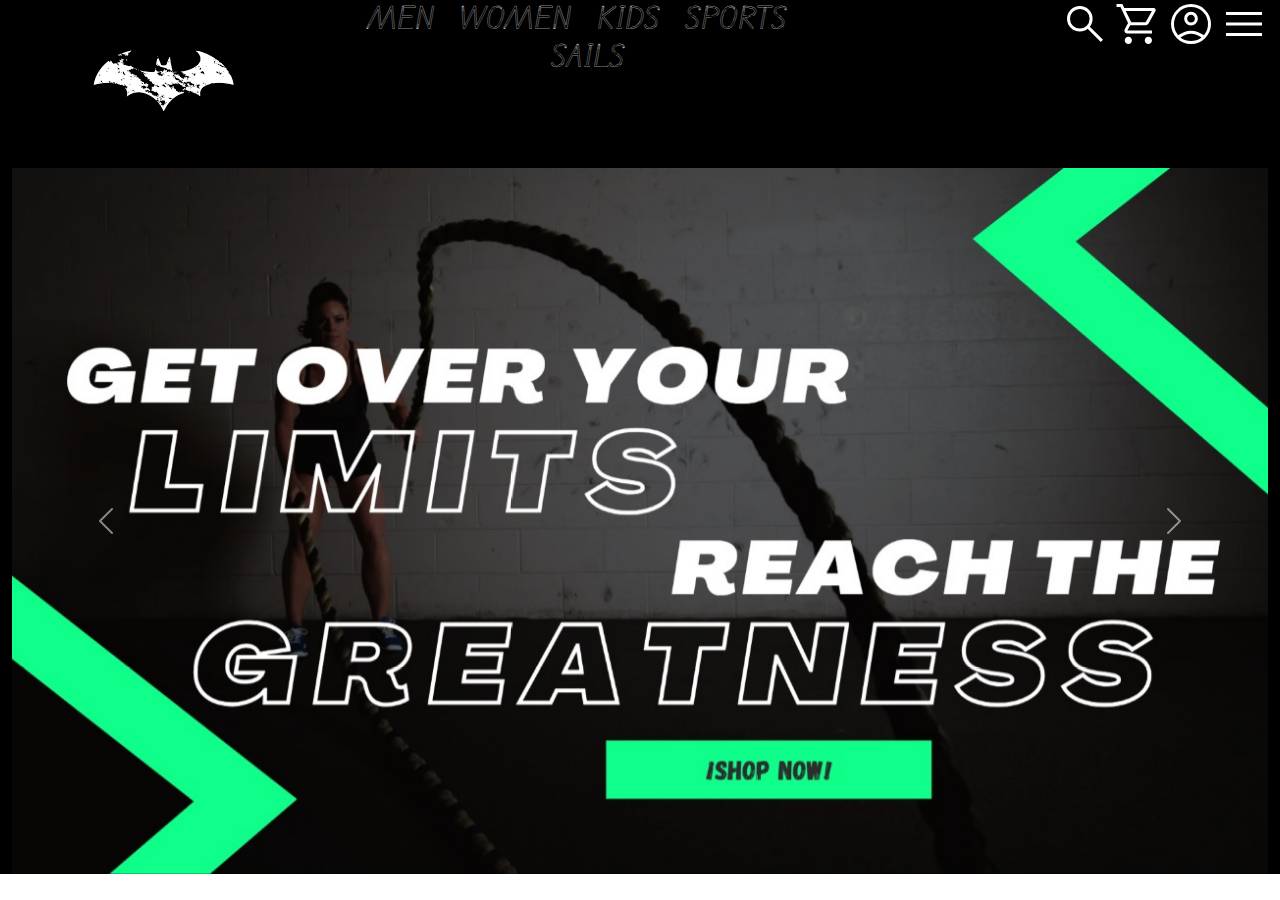
==== index.html @ 676c0932 "Update index.html" ====
<!DOCTYPE html>
<html lang="en">
<head>
    <meta charset="UTF-8">
    <meta name="viewport" content="width=device-width, initial-scale=1.0">
    <title>BAT Sports</title>
    <link rel="icon" href="/img/favicon_io/favicon-16x16.png" type="image/png">
    <link rel="stylesheet" href="/css/bootstrap.min.css">
    <link rel="stylesheet" href="/ESTILO/miestilo.css">
    <link rel="stylesheet" href="/ESTILO/buttomstyle.css">
</head>
<body>
    <div class="container-fluid">
        <header class="row">
                <div class="menu col-3">
                    <a href="/index.html"><img src="/img/logo.png" alt=""></a>
                </div>
                <div class="indice col-5">
                    <a href="men.html">MEN</a>
                    <a href="women.html">WOMEN</a>
                    <a href="kids.html">KIDS</a>
                    <a href="sports.html">SPORTS</a>
                    <a href="sails.html">SAILS</a>
                </div>
                <div class="svg col-4">
                    <a href="#"><svg xmlns="http://www.w3.org/2000/svg" height="48px" viewBox="0 -960 960 960" width="48px" fill="#FFFFFF"><path d="M796-121 533-384q-30 26-69.96 40.5Q423.08-329 378-329q-108.16 0-183.08-75Q120-479 120-585t75-181q75-75 181.5-75t181 75Q632-691 632-584.85 632-542 618-502q-14 40-42 75l264 262-44 44ZM377-389q81.25 0 138.13-57.5Q572-504 572-585t-56.87-138.5Q458.25-781 377-781q-82.08 0-139.54 57.5Q180-666 180-585t57.46 138.5Q294.92-389 377-389Z"/></svg></a>
                    <a href="/index2.html"><svg xmlns="http://www.w3.org/2000/svg" height="48px" viewBox="0 -960 960 960" width="48px" fill="#FFFFFF"><path d="M286.79-81Q257-81 236-102.21t-21-51Q215-183 236.21-204t51-21Q317-225 338-203.79t21 51Q359-123 337.79-102t-51 21Zm400 0Q657-81 636-102.21t-21-51Q615-183 636.21-204t51-21Q717-225 738-203.79t21 51Q759-123 737.79-102t-51 21ZM235-741l110 228h288l125-228H235Zm-30-60h589.07q22.97 0 34.95 21 11.98 21-.02 42L694-495q-11 19-28.56 30.5T627-453H324l-56 104h491v60H277q-42 0-60.5-28t.5-63l64-118-152-322H51v-60h117l37 79Zm140 288h288-288Z"/></svg></a>
                    <button type="button" class="btn-log" data-bs-toggle="modal" data-bs-target="#staticBackdrop">
                        <svg xmlns="http://www.w3.org/2000/svg" height="48px" viewBox="0 -960 960 960" width="48px" fill="#FFFFFF"><path d="M222-255q63-44 125-67.5T480-346q71 0 133.5 23.5T739-255q44-54 62.5-109T820-480q0-145-97.5-242.5T480-820q-145 0-242.5 97.5T140-480q0 61 19 116t63 109Zm257.81-195q-57.81 0-97.31-39.69-39.5-39.68-39.5-97.5 0-57.81 39.69-97.31 39.68-39.5 97.5-39.5 57.81 0 97.31 39.69 39.5 39.68 39.5 97.5 0 57.81-39.69 97.31-39.68 39.5-97.5 39.5Zm.66 370Q398-80 325-111.5t-127.5-86q-54.5-54.5-86-127.27Q80-397.53 80-480.27 80-563 111.5-635.5q31.5-72.5 86-127t127.27-86q72.76-31.5 155.5-31.5 82.73 0 155.23 31.5 72.5 31.5 127 86t86 127.03q31.5 72.53 31.5 155T848.5-325q-31.5 73-86 127.5t-127.03 86Q562.94-80 480.47-80Zm-.47-60q55 0 107.5-16T691-212q-51-36-104-55t-107-19q-54 0-107 19t-104 55q51 40 103.5 56T480-140Zm0-370q34 0 55.5-21.5T557-587q0-34-21.5-55.5T480-664q-34 0-55.5 21.5T403-587q0 34 21.5 55.5T480-510Zm0-77Zm0 374Z"/></svg>
                    </button>
                    <a href="#"><svg xmlns="http://www.w3.org/2000/svg" height="48px" viewBox="0 -960 960 960" width="48px" fill="#FFFFFF"><path d="M120-240v-60h720v60H120Zm0-210v-60h720v60H120Zm0-210v-60h720v60H120Z"/></svg></a>
                </div>
        </header>
        <div>
                <div id="carouselExample" class="carousel slide">
                    <div class="carousel-inner">
                    <div class="carousel-item active">
                        <img src="/img/Imagen de WhatsApp 2024-12-02 a las 22.35.21_c96f1536.jpg" class="d-block w-100" alt="...">
                    </div>
                    <div class="carousel-item">
                        <img src="/img/IMAGEN DE PROMOCION.jpg" class="d-block w-100" alt="...">
                    </div>
                    <div class="carousel-item">
                        <img src="/img/promo adidas.png" class="d-block w-100" alt="...">
                    </div>
                    </div>
                    <button class="carousel-control-prev" type="button" data-bs-target="#carouselExample" data-bs-slide="prev">
                    <span class="carousel-control-prev-icon" aria-hidden="true"></span>
                    <span class="visually-hidden">Previous</span>
                    </button>
                    <button class="carousel-control-next" type="button" data-bs-target="#carouselExample" data-bs-slide="next">
                    <span class="carousel-control-next-icon" aria-hidden="true"></span>
                    <span class="visually-hidden">Next</span>
                    </button>
                </div>
        </div>
    </div>

    <div class="modal fade" id="staticBackdrop" data-bs-backdrop="static" data-bs-keyboard="false" tabindex="-1" aria-labelledby="staticBackdropLabel" aria-hidden="true">
        <div class="modal-dialog">
          <div class="modal-content">
            <div class="modal-header">
              <h1 class="modal-title fs-5" id="staticBackdropLabel">Sign In</h1>
              <button type="button" class="btn-close" data-bs-dismiss="modal" aria-label="Close"></button>
            </div>
            <div class="modal-body">
              <div>
                <fieldset class="frame">
                <label for="email">E-mail:</label>
                </fieldset>
                <input type="email" id="email" class:"auto-ajustado"><br><br>
              </div>
              <div>
                <fieldset class="frame">
                  <label for="passw">Password:</label>
                </fieldset>
                <input type="password" id="passw" class:"auto-ajustado"><br><br>
              </div>
            </div>
            <div class="modal-footer"> 
              <button type="button" class="btn btn-primary btn-block">Sign In</button>
              <button type="button" class="btn btn-secondary btn-block" data-bs-dismiss="modal">Close</button>
            </div>
          <br>
          <fieldset class="sign">
            <a href="#">Create an account</a>
          </fieldset> 
          </div>
        </div>
      </div>
      
    

    <script src="/js/bootstrap.bundle.min.js"></script>
</body>
</html>
---- ESTILO/miestilo.css ----
*{
    margin: 0px;
    padding: 0px;
}

.container-fluid {
    background-color: black;
}

a{
    color: white;
}
.indice{
    text-align: center;

}
.indice a{
    font-family: letramenu;
    font-size: 25px;
    margin-right: 20px;
    text-decoration: none;
}
.indice a:last-child {
    margin-right: 0;
}
.svg{
    text-align: end; 
}


@font-face {
    font-family: letramenu;
    src: url(/ESTILO/Edu_AU_VIC_WA_NT_Arrows/EduAUVICWANTArrows-VariableFont_wght.ttf);
}
.seccion{
    margin: 2rem 0;
  }


.container{
    width: 95%;
    max-width: 120rem;
    margin: 0 auto;
}
.container-items{
    display: grid;
    grid-template-columns: repeat(4, 1fr);
    gap: 20px;
    padding: 3rem 0;
}

.item{
    border-radius: 10px;
    box-shadow: 0px 8px 8px 0px rgba(0,0,0,0.75);
}

.item:hover{
    box-shadow: 0 10px 20px rgba(0, 0, 0, 0.20);
}

.item img{
    width: 100%;
    height: 300px;
    object-fit: cover;
    border-radius: 10px 10px 0 0;
    transition: all .5s;
}

.item figure{
    overflow: hidden;
}

.item:hover img{
    transform: scale(1.2);
}

.info-product{
    padding: 15px 30px;
    line-height: 2;
    display: flex;
    flex-direction: column;
    gap: 5px;
    text-align: center;
    font-family: 'Franklin Gothic Medium', 'Arial Narrow', Arial, sans-serif;
}

.price{
    font-size: 18px;
    font-weight: 900;
}

.info-product button{
    border: none;
    background: none;
    background-color: black;
    color: #fff;
    padding: 15px 10px;
    cursor: pointer;
    font-size: 1rem;
    font-family: 'Franklin Gothic Medium', 'Arial Narrow', Arial, sans-serif;
    text-transform: uppercase;
    border-radius: .5rem;
}
.texto_tachado{
    font-size: 18px;
    font-weight: 900;
    text-decoration: line-through;
    color: gray;
}
.texto_promocion{
    font-size: 20px;
    font-weight: 1000;
    color: red;
}
---- ESTILO/buttomstyle.css ----
.btn-primary {
        color: white;
        background-color: green;
        border-color :rgba(0, 0, 255, 0);
}


.btn-secondary {
    color: white;
    background-color: rgb(62, 60, 60);
    border-color: rgba(137, 43, 226, 0);
  }
.btn-block {
    display: block;
    width: 100%;
    text-align: center;
}
.btn {
    position: relative;
    display: inline-block;
    padding: 5px var(--base-size-16);
    font-size: 14px;
    font-weight: var(--base-text-weight-medium, 500);
    line-height: 20px;
    white-space: nowrap;
    vertical-align: middle;
    cursor: pointer;
    -webkit-user-select: none;
    user-select: none;
    border: 1px solid;
      border-top-color: currentcolor;
      border-right-color: currentcolor;
      border-bottom-color: currentcolor;
      border-left-color: currentcolor;
    border-radius: 6px;
    appearance: none;
  }
  .modal {
    display: none; 
    position:fixed; 
    z-index: 1; 
    padding-top: 100px; 
    left: 0;
    top: 0;
    width: 100%; 
    height: 100%;
    overflow: auto; 
    background-color: rgb(0,0,0);
    background-color: rgba(0,0,0,0.4); 
    font-family: fantasy;
    text-align: center;
    
  }
  .modal-content {
    color: white;
    background-color: black;
    margin: auto;
    padding: 20px;
    border: 1px solid #888;
    width: 50%;
  }
  .btn-log {
    background-color: black;
    border: none;
  }
.frame {
    border:none
}
.sign {
    font-family:Arial, Helvetica, sans-serif;
}
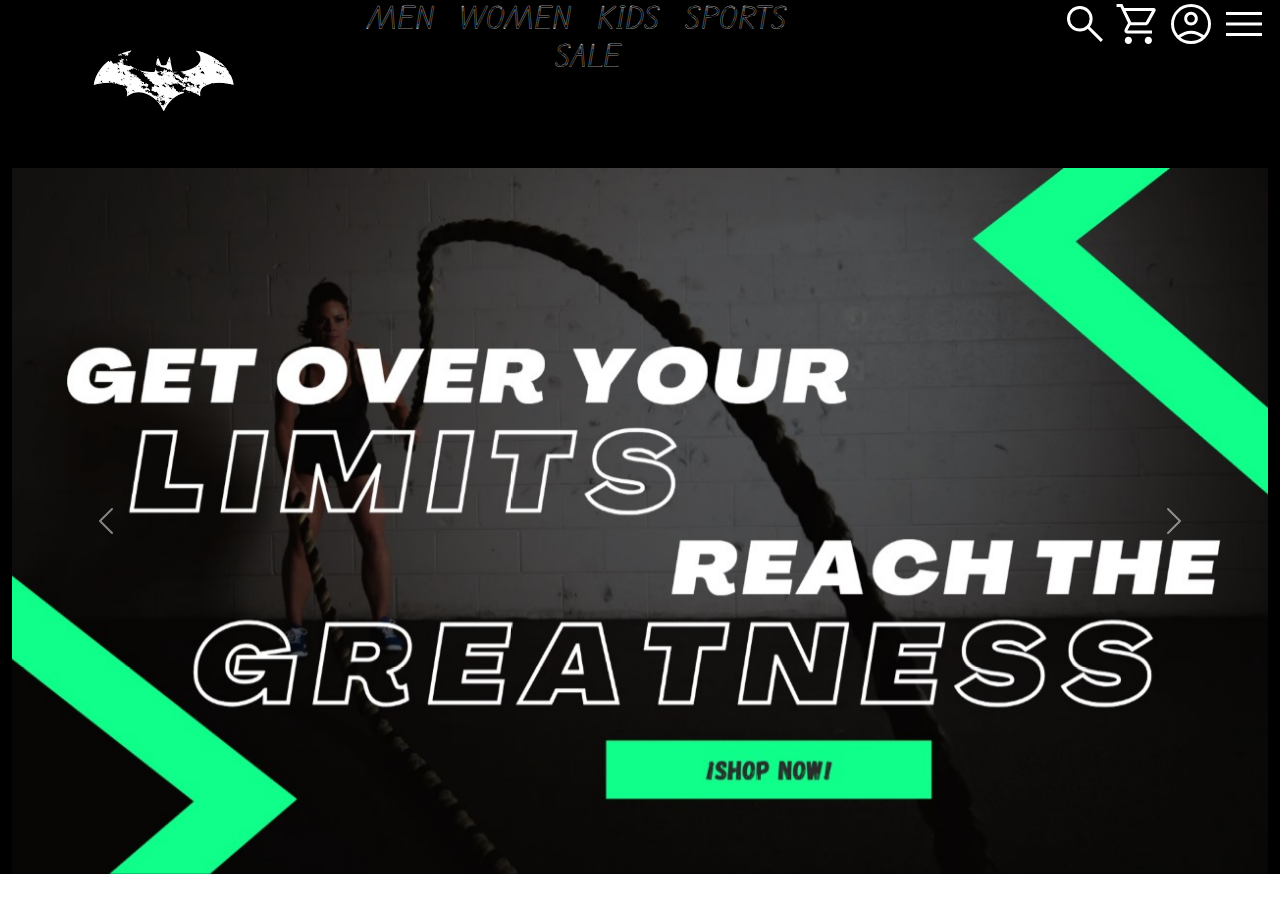
==== commit 93ee4250: "Update index.html" ====
--- a/index.html
+++ b/index.html
@@ -7,7 +7,7 @@
     <link rel="icon" href="/img/favicon_io/favicon-16x16.png" type="image/png">
     <link rel="stylesheet" href="/css/bootstrap.min.css">
     <link rel="stylesheet" href="/ESTILO/miestilo.css">
-    <link rel="stylesheet" href="/ESTILO/buttomstyle.css">
+    <link rel="stylesheet" href="/ESTILO/modalstyle.css">
 </head>
 <body>
     <div class="container-fluid">
@@ -20,7 +20,7 @@
                     <a href="women.html">WOMEN</a>
                     <a href="kids.html">KIDS</a>
                     <a href="sports.html">SPORTS</a>
-                    <a href="sails.html">SAILS</a>
+                    <a href="sails.html">SALE</a>
                 </div>
                 <div class="svg col-4">
                     <a href="#"><svg xmlns="http://www.w3.org/2000/svg" height="48px" viewBox="0 -960 960 960" width="48px" fill="#FFFFFF"><path d="M796-121 533-384q-30 26-69.96 40.5Q423.08-329 378-329q-108.16 0-183.08-75Q120-479 120-585t75-181q75-75 181.5-75t181 75Q632-691 632-584.85 632-542 618-502q-14 40-42 75l264 262-44 44ZM377-389q81.25 0 138.13-57.5Q572-504 572-585t-56.87-138.5Q458.25-781 377-781q-82.08 0-139.54 57.5Q180-666 180-585t57.46 138.5Q294.92-389 377-389Z"/></svg></a>
@@ -68,13 +68,13 @@
                 <fieldset class="frame">
                 <label for="email">E-mail:</label>
                 </fieldset>
-                <input type="email" id="email" class:"auto-ajustado"><br><br>
+                <input type="email" id="email" class="auto-ajustado"><br><br>
               </div>
               <div>
                 <fieldset class="frame">
                   <label for="passw">Password:</label>
                 </fieldset>
-                <input type="password" id="passw" class:"auto-ajustado"><br><br>
+                <input type="password" id="passw" class="auto-ajustado"><br><br>
               </div>
             </div>
             <div class="modal-footer"> 
--- a/ESTILO/modalstyle.css
+++ b/ESTILO/modalstyle.css
@@ -0,0 +1,81 @@
+
+.btn-primary {
+        color: white;
+        background-color: green;
+        border-color :rgba(0, 0, 255, 0);
+}
+
+
+.btn-secondary {
+    color: white;
+    background-color: rgb(62, 60, 60);
+    border-color: rgba(137, 43, 226, 0);
+  }
+.btn-block {
+    display: block;
+    width: 100%;
+    text-align: center;
+}
+.btn {
+    position: relative;
+    display: inline-block;
+    padding: 5px var(--base-size-16);
+    font-size: 14px;
+    font-weight: var(--base-text-weight-medium, 500);
+    line-height: 20px;
+    white-space: nowrap;
+    vertical-align: middle;
+    cursor: pointer;
+    -webkit-user-select: none;
+    user-select: none;
+    border: 1px solid;
+      border-top-color: currentcolor;
+      border-right-color: currentcolor;
+      border-bottom-color: currentcolor;
+      border-left-color: currentcolor;
+    border-radius: 6px;
+    appearance: none;
+  }
+  .modal {
+    display: none; 
+    position:fixed; 
+    z-index: 1050; 
+    padding-top: 100px; 
+    left: 0;
+    top: 0;
+    width: 100%; 
+    height: 100%;
+    overflow: auto; 
+    background-color: rgb(0,0,0);
+    background-color: rgba(0,0,0,0.4); 
+    font-family: fantasy;
+    text-align: center;
+    
+  }
+  .modal-content {
+    color: white;
+    background-color: black;
+    margin: auto;
+    padding: 20px;
+    border: 1px solid #888;
+    width: 50%;
+  }
+  .btn-log {
+    background-color: black;
+    border: none;
+  }
+.frame {
+    border:none
+}
+.sign {
+    font-family:Arial, Helvetica, sans-serif;
+}
+.modal-backdrop {
+        z-index: 1040; 
+}
+.auto-ajustado {
+  width: auto;
+  min-width: 100px;
+  max-width: 100%; 
+}
+
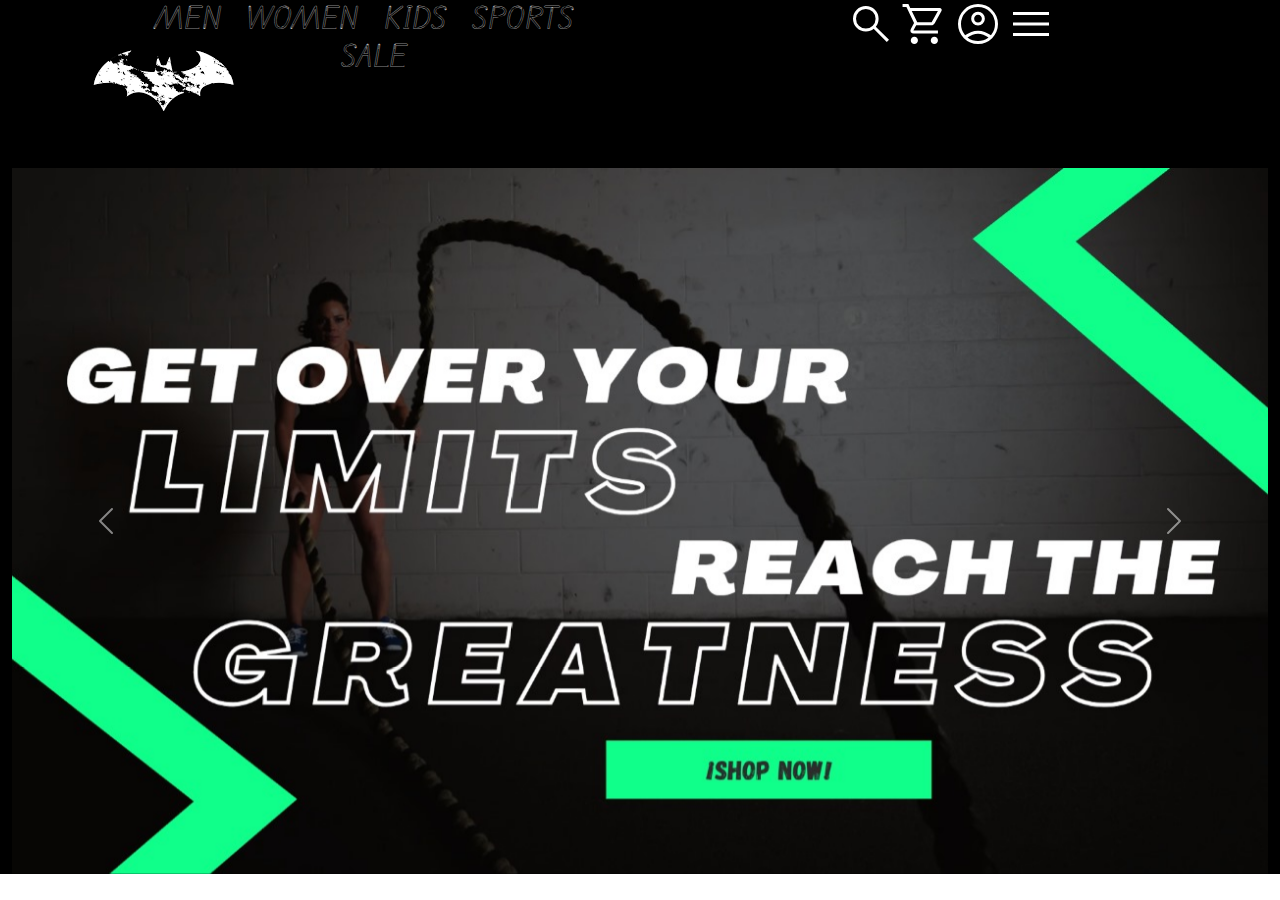
==== commit c19e1686: "Update index.html" ====
--- a/index.html
+++ b/index.html
@@ -12,7 +12,7 @@
 <body>
     <div class="container-fluid">
         <header class="row">
-                <div class="menu col-3">
+                <div class="menu col-1">
                     <a href="/index.html"><img src="/img/logo.png" alt=""></a>
                 </div>
                 <div class="indice col-5">
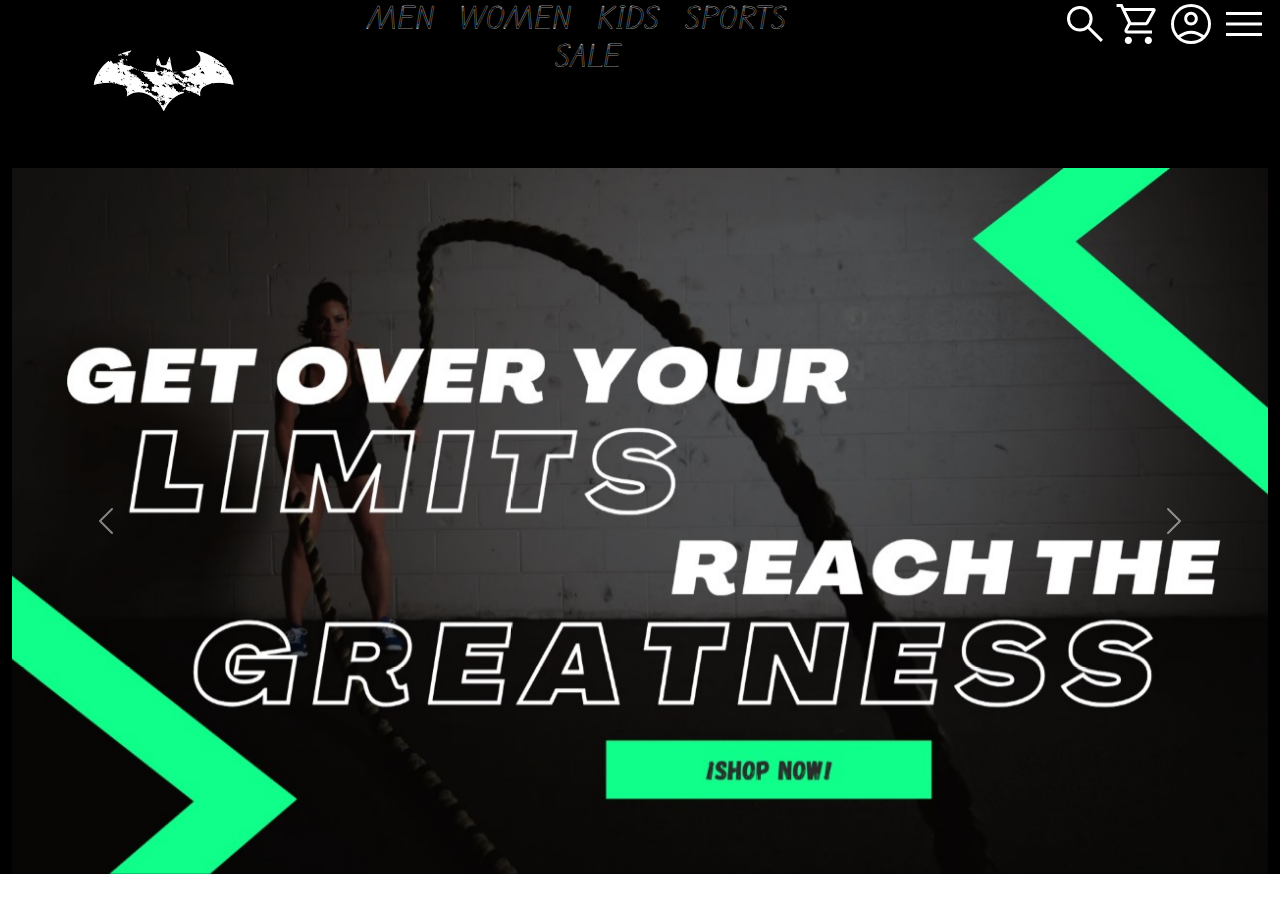
==== commit 264bfeba: "Update index.html" ====
--- a/index.html
+++ b/index.html
@@ -12,7 +12,7 @@
 <body>
     <div class="container-fluid">
         <header class="row">
-                <div class="menu col-1">
+                <div class="menu col-3">
                     <a href="/index.html"><img src="/img/logo.png" alt=""></a>
                 </div>
                 <div class="indice col-5">
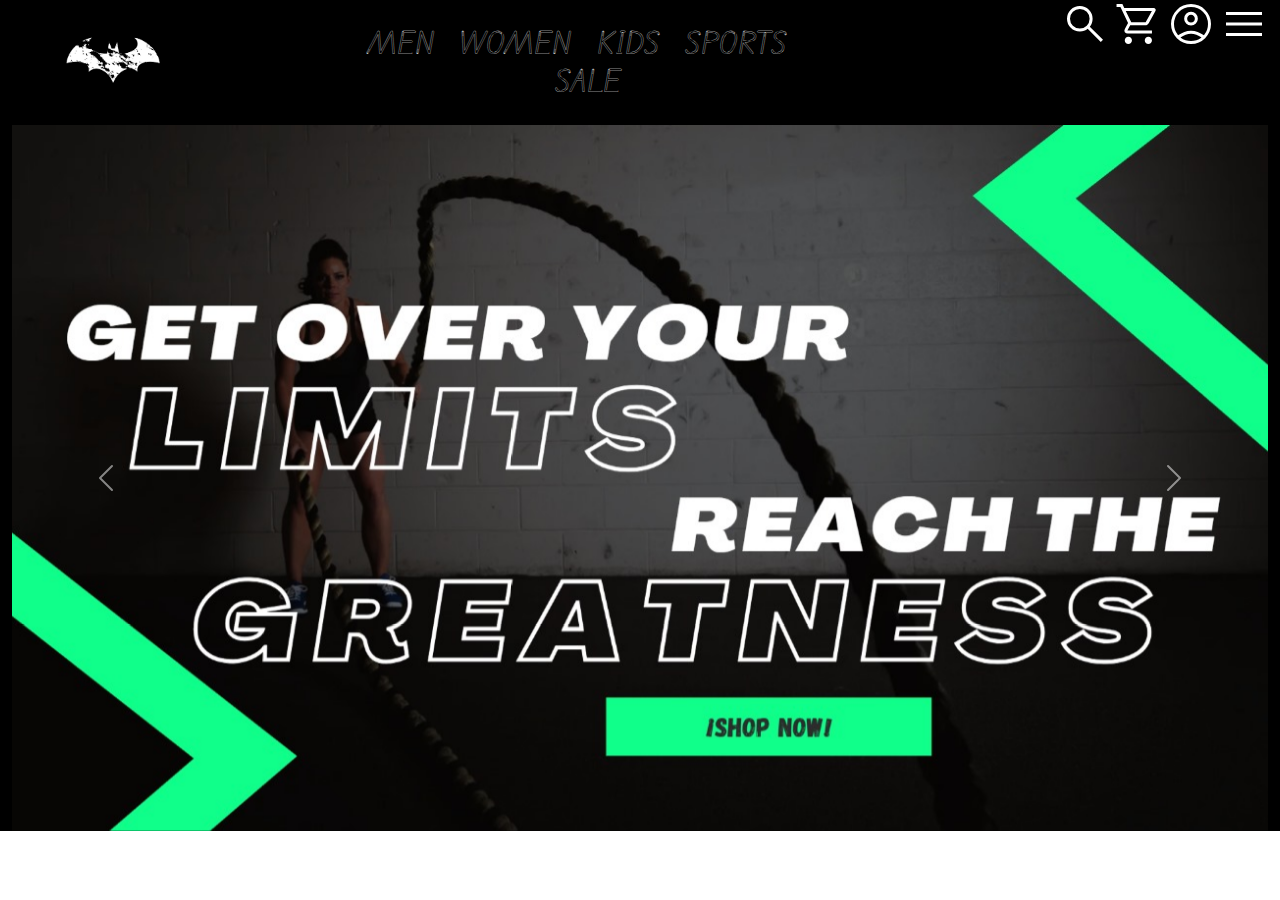
==== commit fbdb8b41: "Update index.html" ====
--- a/index.html
+++ b/index.html
@@ -13,14 +13,14 @@
     <div class="container-fluid">
         <header class="row">
                 <div class="menu col-3">
-                    <a href="/index.html"><img src="/img/logo.png" alt=""></a>
+                    <a href="/index.html"><img src="/img/logo.png" alt="" class="img"></a>
                 </div>
                 <div class="indice col-5">
                     <a href="men.html">MEN</a>
                     <a href="women.html">WOMEN</a>
                     <a href="kids.html">KIDS</a>
                     <a href="sports.html">SPORTS</a>
-                    <a href="sails.html">SALE</a>
+                    <a href="/sale.html">SALE</a>
                 </div>
                 <div class="svg col-4">
                     <a href="#"><svg xmlns="http://www.w3.org/2000/svg" height="48px" viewBox="0 -960 960 960" width="48px" fill="#FFFFFF"><path d="M796-121 533-384q-30 26-69.96 40.5Q423.08-329 378-329q-108.16 0-183.08-75Q120-479 120-585t75-181q75-75 181.5-75t181 75Q632-691 632-584.85 632-542 618-502q-14 40-42 75l264 262-44 44ZM377-389q81.25 0 138.13-57.5Q572-504 572-585t-56.87-138.5Q458.25-781 377-781q-82.08 0-139.54 57.5Q180-666 180-585t57.46 138.5Q294.92-389 377-389Z"/></svg></a>
--- a/ESTILO/miestilo.css
+++ b/ESTILO/miestilo.css
@@ -12,7 +12,7 @@
 }
 .indice{
     text-align: center;
-
+    align-content: center;
 }
 .indice a{
     font-family: letramenu;
@@ -111,4 +111,8 @@
     font-size: 20px;
     font-weight: 1000;
     color: red;
-}+}
+.img {
+    width: 200px;
+    height: 125px;
+}
